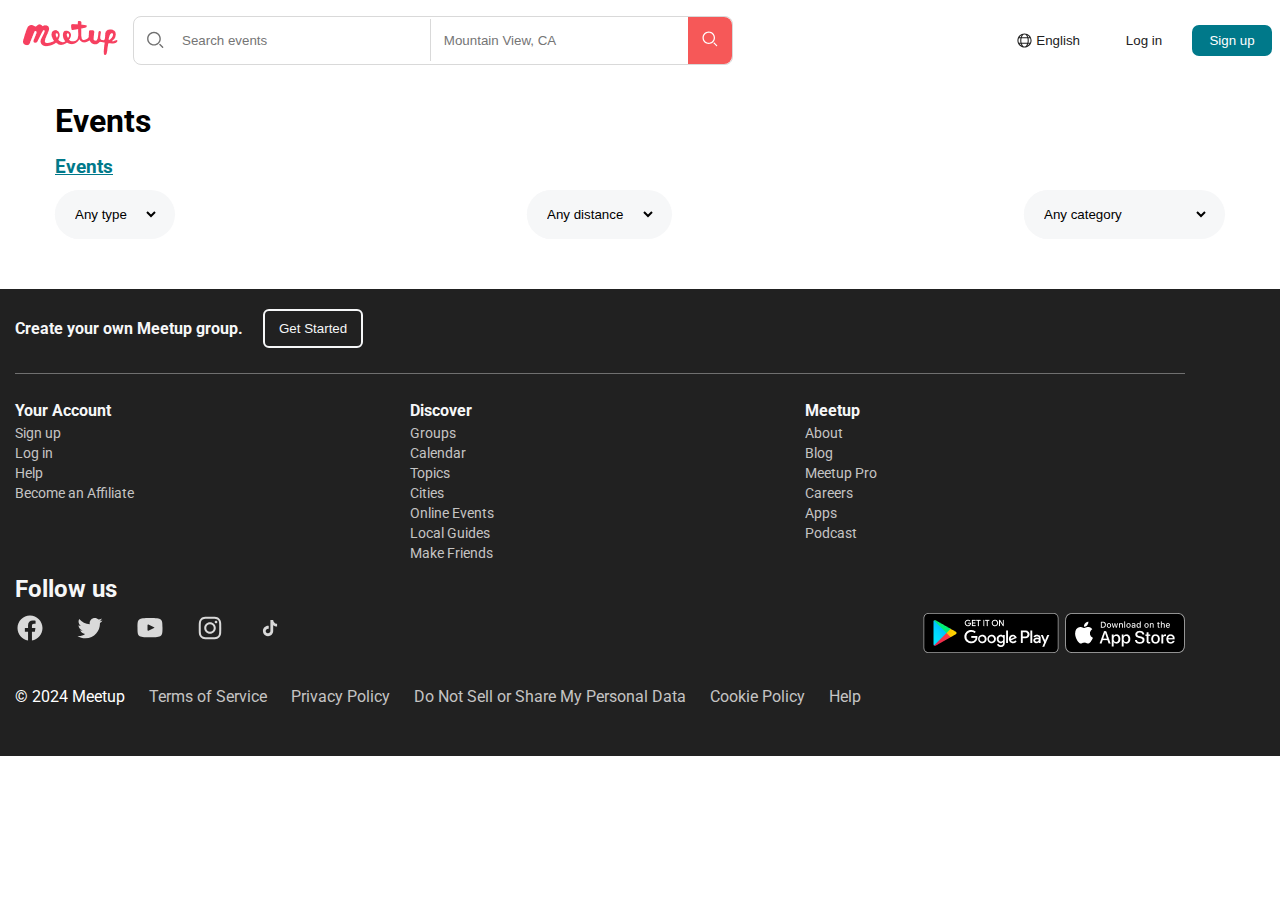
==== filterPage.html @ d98aa5af "filter page" ====
<!DOCTYPE html>
<html lang="en">
  <head>
    <meta charset="UTF-8" />
    <meta name="viewport" content="width=device-width, initial-scale=1.0" />

    <link rel="stylesheet" type="text/css" href="styles/style.css" />

    <link rel="preconnect" href="https://fonts.googleapis.com" />
    <link rel="preconnect" href="https://fonts.gstatic.com" crossorigin />
    <link
      href="https://fonts.googleapis.com/css2?family=Roboto:ital,wght@0,100;0,300;0,400;0,500;0,700;0,900;1,100;1,300;1,400;1,500;1,700;1,900&display=swap"
      rel="stylesheet"
    />

    <title>Event filtering</title>
  </head>
  <body>
    <header>
      <a href="./index.html" class="logo">
        <img src="./assets/img/logo.png" alt="logo" />
      </a>

      <div class="container-button">
        <button class="language" type="button">
          <img src="./assets/img/eng.svg" alt="Eng" />English
        </button>
        <button class="log-in" type="button">Log in</button>
        <button class="sing-up" type="button">Sign up</button>
      </div>

      <form class="search-form header-form">
        <img class="search-logo" src="./assets/img/search.svg" alt="search" />
        <input
          class="search-events"
          type="search"
          placeholder="Search events"
        />
        <input
          class="mountain-view"
          type="search"
          placeholder="Mountain View, CA"
        />
        <button class="btn-search-submit" type="submit">
          <img src="./assets/img/w-logo-search.svg" alt="search" />
        </button>
      </form>
    </header>

    <div class="container-content">
      <h1 class="events-header">Events</h1>
      <h3 class="sub-events-header">Events</h3>
      <div class="seleckt-container">
        <div class="select-wrap">
          <select name="type">
            <option value="option1" selected>Any type</option>
            <option value="option2">Online</option>
            <option value="option3">Offline</option>
          </select>
        </div>
        <div class="select-wrap">
          <select name="distance">
            <option value="option1" selected>Any distance</option>
            <option value="option2">5 km</option>
            <option value="option3">10 km</option>
            <option value="option3">15 km</option>
            <option value="option3">25 km</option>
            <option value="option3">50 km</option>
            <option value="option3">75 km</option>
            <option value="option3">100 km</option>
          </select>
        </div>
        <div class="select-wrap">
          <select name="category">
            <option value="option1" selected>Any category</option>
            <option value="option2">Social Activities</option>
            <option value="option3">Hobbies and Passions</option>
            <option value="option3">Health and Wellbeing</option>
            <option value="option3">Business</option>
            <option value="option3">Technology</option>
            <option value="option3">Art and Culture</option>
            <option value="option3">Games</option>
          </select>
        </div>
      </div>
      <div class="container-event"></div>
    </div>

    <footer class="container-footer">
      <div class="container-content">
        <div class="footer-header">
          <h2>Create your own Meetup group.</h2>
          <button>Get Started</button>
        </div>
        <div class="line"></div>
        <div class="links-container">
          <div class="group-links">
            <h4>Your Account</h4>
            <a href="!#">Sign up</a>
            <a href="!#">Log in</a>
            <a href="!#">Help</a>
            <a href="!#">Become an Affiliate</a>
          </div>
          <div class="group-links">
            <h4>Discover</h4>
            <a href="!#">Groups</a>
            <a href="!#">Calendar</a>
            <a href="!#">Topics</a>
            <a href="!#">Cities</a>
            <a href="!#">Online Events</a>
            <a href="!#">Local Guides</a>
            <a href="!#">Make Friends</a>
          </div>
          <div class="group-links">
            <h4>Meetup</h4>
            <a href="!#">About</a>
            <a href="!#">Blog</a>
            <a href="!#">Meetup Pro</a>
            <a href="!#">Careers</a>
            <a href="!#">Apps</a>
            <a href="!#">Podcast</a>
          </div>
        </div>
        <h2 class="header-follow-uns">Follow us</h2>
        <div class="follow-container">
          <div class="icon-container">
            <a href="!#"><img src="./assets/img/Facebook.svg" alt="icon" /></a>
            <a href="!#"><img src="./assets/img/Twitter.svg" alt="icon" /></a>
            <a href="!#"><img src="./assets/img/YouTube.svg" alt="icon" /></a>
            <a href="!#"><img src="./assets/img/Instagram.svg" alt="icon" /></a>
            <a href="!#"><img src="./assets/img/TikTok.svg" alt="icon" /></a>
          </div>
          <div class="app-container">
            <a href="!#"><img src="./assets/img/GooglePlay.png" alt="app" /></a>
            <a href="!#"
              ><img src="./assets/img/download_en-US.png" alt="app"
            /></a>
          </div>
        </div>
        <div class="links">
          <a href="!#">© 2024 Meetup</a>
          <a href="!#">Terms of Service</a>
          <a href="!#">Privacy Policy</a>
          <a href="!#">Do Not Sell or Share My Personal Data</a>
          <a href="!#">Cookie Policy</a>
          <a href="!#">Help</a>
        </div>
      </div>
    </footer>
    <script src="./scripts/filter.js"></script>
  </body>
</html>
---- styles/style.css ----
* {
  margin: 0;
  padding: 0;
  box-sizing: border-box;
}

body {
  display: flex;
  flex-direction: column;
  align-items: center;
  font-family: "Roboto", sans-serif;
}

/* HEADER */

header {
  width: 100%;
  max-width: 1520px;
  padding: 6px 8px;
  display: flex;
  flex-wrap: wrap;
  align-items: center;
  row-gap: 16px;

  @media (width >= 768px) {
    flex-wrap: nowrap;
  }
}

.logo {
  padding-left: 24px;
  img {
    width: auto;
    height: auto;
    max-width: 100px;
    max-height: 35px;
  }

  @media (width >= 768px) {
    order: -2;
    padding: 15px;
  }
}

.search-form {
  border: 1px solid #d9d9d9;
  border-radius: 8px;

  .search-logo {
    padding: 0 10px;
  }
}

.header-form {
  display: flex;
  align-items: center;
  justify-content: space-between;
  flex-basis: 100%;

  @media (width >= 768px) {
    flex-basis: auto;
    width: 100%;
    max-width: 600px;
    order: -1;

    .mountain-view {
      display: block;
      padding-left: 13px;
    }
  }
}

.search-events,
.mountain-view {
  width: 100%;
  outline: none;
  border: none;
  color: #707070;

  height: 42px;
  border-radius: 8px;
  @media (width >= 768px) {
    max-width: 300px;
    padding: 0 5px;
  }
}

.mountain-view {
  display: none;
  border-left: 1px solid #d9d9d9;
  border-radius: 0;
}

.btn-search-submit {
  aspect-ratio: 1;
  background-color: #f65858;
  border: none;
  border-top-right-radius: 8px;
  border-bottom-right-radius: 8px;
  padding: 14px;
  cursor: pointer;
}

.container-button {
  display: flex;
  align-items: center;
  margin-left: auto;
  column-gap: 8px;

  button {
    border: none;
    background-color: #ffffff;
    color: #212121;
    padding: 5px 10px;
    min-width: 80px;
    cursor: pointer;
    @media (width >= 768px) {
      padding: 8px 16px;
    }
  }
  .language {
    display: flex;
    align-items: center;
    img {
      width: 17px;
      height: 17px;
      margin-right: 3px;
    }
  }
  .sing-up {
    background-color: #00798a;
    color: #ffffff;
    border-radius: 7px;
  }
}

/* CONTENT */

.container-content {
  padding: 0 15px;
  max-width: 1200px;
  display: flex;
  flex-direction: column;
  align-items: center;
  margin-bottom: 50px;
  width: 100%;
}

.uns-info {
  margin-top: 30px;
  display: flex;
  flex-direction: column;
  align-items: center;
  row-gap: 10px;
  margin-bottom: 50px;
  .info-container {
    & > h1 {
      font-size: 25px;
    }
    & > p {
      margin-top: 10px;
      font-size: 12px;
      line-height: 24px;
    }

    & > button {
      display: none;
      background-color: #00798a;
      color: #ffffff;
      border-radius: 7px;
      padding: 8px 16px;
      border: none;
      max-width: 130px;
      cursor: pointer;
    }
  }

  & > img {
    max-width: 215px;
  }

  @media (width >= 768px) {
    flex-direction: row;
    column-gap: 50px;
    & > img {
      max-width: 400px;
    }
    .info-container {
      display: flex;
      flex-direction: column;
      max-width: 600px;
      row-gap: 24px;

      & > h1 {
        font-size: 42px;
      }
      & > p {
        margin-top: 10px;
        font-size: 12px;
        line-height: 24px;
      }

      & > button {
        display: block;
      }
    }
  }
}

.offline-events {
  margin-top: 30px;
  width: 100%;
  margin-bottom: 50px;

  .header-selection {
    display: flex;
    align-items: center;

    & > h2 {
      font-size: 20px;
      @media (width >= 768px) {
        font-size: 28px;
      }
    }

    & > form {
      padding-left: 4px;
      display: flex;
      align-items: center;

      & > input {
        padding: 8px 14px;
        outline-style: none;
        background-color: rgba(151, 202, 209, 0.12);
        border: none;
        border-top-left-radius: 6px;
        border-bottom-left-radius: 6px;
      }

      & > input::placeholder {
        color: #00798a;
        font-size: 14px;
        @media (width >= 768px) {
          font-size: 20px;
        }
      }

      .btn-search-section {
        aspect-ratio: 1;
        background-color: rgba(151, 202, 209, 0.12);
        border: none;
        border-top-right-radius: 6px;
        border-bottom-right-radius: 6px;
        padding: 8px;
        cursor: pointer;
      }
    }
  }

  .container-event {
    display: grid;
    grid-template-columns: repeat(auto-fit, minmax(370px, 1fr));
    margin-top: 10px;
    grid-gap: 20px;

    @media (width >= 768px) {
      grid-template-columns: repeat(4, 1fr);
    }
  }
}
.event-card {
  border-top: 1px solid #d9d9d9;
  padding: 10px 0;
  overflow: hidden;
  display: flex;
  align-items: center;
  @media (width >= 768px) {
    flex-direction: column;
    border: none;
  }
}

.event-card img {
  height: 80px;
  object-fit: cover;
  @media (width >= 768px) {
    width: 100%;
    height: 100%;
  }
}

.event-info {
  padding: 15px;
  @media (width >= 768px) {
    display: flex;
    flex-direction: column;
  }
}

.event-date {
  font-weight: bold;
  margin-bottom: 5px;
  color: #7c6f50;
  font-size: 9px;
  text-transform: uppercase;
  line-height: 13px;

  @media (width >= 768px) {
    font-size: 14px;
    display: flex;
    align-items: center;
  }

  img {
    order: -1;
    @media (width >= 768px) {
      width: 16px;
      margin-right: 5px;
    }
  }
}

.event-title {
  font-size: 10px;
  margin-bottom: 10px;
  color: #212121;
  @media (width >= 768px) {
    order: -2;
    font-size: 20px;
    font-weight: bold;
  }
}

.event-type {
  display: flex;
  @media (width >= 768px) {
    display: none;
  }
  & > img {
    order: -1;
    width: 10px;
    height: 10px;
    margin-right: 3px;
  }
}

.event-details {
  @media (width >= 768px) {
    order: -1;
    font-size: 14px;
  }
}

.event-wraps {
  display: none;

  @media (width >= 768px) {
    font-size: 14px;
    display: flex;
    align-items: center;
    column-gap: 20px;
  }

  img {
    order: -1;
    @media (width >= 768px) {
      width: 16px;
      margin-right: 5px;
    }
  }

  p {
    display: flex;
  }
}

.event-details,
.event-type,
.event-attendees {
  margin-bottom: 5px;
  color: #707070;
  font-size: 9px;
}

.event-count {
  color: #707070;
  font-size: 9px;
  text-align: center;
  border: none;
  background-color: #ffffff;
  cursor: pointer;
  @media (width >= 768px) {
    display: none;
  }
}

.online-events {
  margin-top: 30px;
  width: 100%;
  margin-bottom: 50px;

  .header-selection {
    display: flex;
    justify-content: space-between;
    align-items: center;
    & > h2 {
      font-size: 20px;
      @media (width >= 768px) {
        font-size: 28px;
      }
    }
  }

  .container-event-online {
    display: grid;
    grid-template-columns: repeat(auto-fit, minmax(370px, 1fr));
    grid-gap: 20px;
    margin-top: 10px;
    @media (width >= 768px) {
      grid-template-columns: repeat(4, 1fr);
    }
  }
}
.see-all-events-btn-online-events {
  display: none;
  border: none;
  background-color: #ffffff;
  padding: 4px 8px;
  cursor: pointer;
  color: #00798a;

  @media (width >= 768px) {
    display: block;
  }
}

.see-all-events-btn-offline-events {
  display: none;
  border: none;
  background-color: #ffffff;
  padding: 4px 8px;
  cursor: pointer;
  color: #00798a;
  margin-left: auto;
  @media (width >= 768px) {
    display: block;
  }
}

.join-uns {
  background-color: rgba(151, 202, 209, 0.08);
  width: 100%;
  display: flex;
  flex-direction: column;
  align-items: center;
  margin-bottom: 50px;

  h2 {
    font-size: 20px;
    margin-top: 16px;
    width: 100%;
    margin-left: 15px;
  }

  img {
    max-width: 240px;
  }

  .text-wrap {
    display: flex;
    flex-direction: column;
    align-items: center;

    p {
      font-size: 12px;
      line-height: 24px;
      margin-bottom: 20px;
      margin-top: 7px;
    }

    @media (width >= 768px) {
      align-items: flex-start;
    }
  }

  @media (width >= 768px) {
    max-width: 1200px;
  }
}

.cont-cont-join-uns {
  display: flex;
  flex-direction: column;
  align-items: center;
  justify-content: space-between;
  margin-bottom: 20px;
  width: 100%;

  @media (width >= 768px) {
    flex-direction: row-reverse;
  }
}

.join-uns-btn {
  background-color: #e32359;
  padding: 8px 67px;
  color: #ffffff;
  border: none;
  border-radius: 8px;
}

.icon-date {
  display: none;
  @media (width >= 768px) {
    display: block;
  }
}

.sub-header {
  width: 100%;
  margin-top: 15px;
  margin-bottom: 25px;
}

.categories {
  display: flex;
  column-gap: 23px;
  row-gap: 11px;
  flex-wrap: wrap;
  align-items: center;
  justify-content: center;
  margin-bottom: 30px;
  @media (width >= 768px) {
    column-gap: 12px;
  }

  .category {
    display: flex;
    align-items: center;
    flex-direction: column;
    justify-content: center;
    background-color: rgba(151, 202, 209, 0.08);
    width: 135px;
    height: 112px;

    img {
      width: 20px;
      height: 20px;
    }

    h4 {
      text-align: center;
      margin: 6px 15px 0 15px;
    }
  }
}

.info-section {
  color: #707070;
  font-size: 12px;
  width: 100%;
  margin-bottom: 10px;
}

.cities {
  display: flex;
  column-gap: 12px;
  row-gap: 11px;
  flex-wrap: wrap;
  align-items: center;
  justify-content: center;
  gap: 18px;
  margin-bottom: 30px;

  .city {
    display: flex;
    align-items: center;
    flex-direction: column;
    justify-content: center;

    &:last-child {
      display: none;
      @media (width >= 768px) {
        display: flex;
      }
    }

    h4 {
      text-align: center;
      margin: 6px 15px 0 15px;
      font-weight: bold;
      margin-top: 18px;
    }
  }
}

.info-cards {
  display: flex;
  gap: 12px;
  flex-wrap: wrap;
  width: 100%;
  justify-content: center;

  .info-card {
    display: flex;
    align-items: flex-start;
    width: 100%;
    max-width: 560px;
    padding: 15px;
    background-color: rgba(151, 202, 209, 0.08);

    .info-card-info {
      margin-left: 15px;
      padding-right: 30%;
      h4 {
        font-weight: bold;
        margin-bottom: 10px;
        font-size: 12px;
      }
      p {
        font-size: 12px;
        margin-bottom: 10px;
      }

      a {
        font-size: 12px;
        text-decoration: none;
        color: #00798a;
      }
    }
  }
}

.friendships {
  display: flex;
  gap: 12px;
  flex-wrap: wrap;
  width: 100%;
  margin-bottom: 50px;
  justify-content: center;

  .friendship-card {
    display: flex;
    flex-direction: column;
    margin-bottom: 15px;
    max-width: 380px;
    img {
      margin-bottom: 25px;
    }
    .friendship-card-info {
      padding-right: 30%;
      h3 {
        margin-bottom: 12px;
        line-height: 27px;
      }
      p {
        color: #707070;
        line-height: 23px;
        margin-bottom: 15px;
      }

      button {
        background-color: #fff;
        color: #00798a;
        border: none;
        padding: 10px;
        cursor: pointer;
      }
    }
  }
}

.container-footer {
  background-color: #212121;
  color: #f6f7f8;
  width: 100%;
  justify-content: center;
  display: flex;
  flex-direction: column;

  .footer-header {
    display: flex;
    width: 100%;
    margin-top: 20px;
    align-items: center;

    h2 {
      font-size: 16px;
    }

    button {
      border: 2px solid #f6f7f8;
      background-color: transparent;
      color: #f6f7f8;
      padding: 10px 14px;
      border-radius: 6px;
      white-space: nowrap;
      margin-left: 20px;
    }
  }

  .line {
    width: 100%;
    height: 1px;
    background-color: #707070;
    margin: 25px 0;
  }

  .links-container {
    display: flex;
    justify-content: space-between;
    width: 100%;
    margin-bottom: 12px;
    .group-links {
      display: flex;
      flex-direction: column;
      max-width: 380px;
      width: 100%;
      h4 {
        line-height: 24px;
      }

      a {
        color: #c5c4c4;
        text-decoration: none;
        line-height: 20px;
        cursor: pointer;
        font-size: 14px;
      }
    }
  }
  .header-follow-uns {
    width: 100%;
    margin-bottom: 10px;
  }

  .follow-container {
    width: 100%;
    font-weight: 400;
    margin-bottom: 30px;
    display: flex;
    justify-content: space-between;

    .icon-container {
      display: flex;
      column-gap: 30px;
      img {
        width: 30px;
        height: 30px;
      }
    }

    .app-container {
      display: none;
      @media (width >= 768px) {
        display: block;
      }
    }
  }

  .links {
    width: 100%;

    display: flex;
    column-gap: 24px;

    a {
      cursor: pointer;
      text-decoration: none;
      color: #fff;
    }

    a:not(:first-child) {
      color: #c5c4c4;
      display: none;
      @media (width >= 768px) {
        display: block;
      }
    }
  }
}

/* ==============================Page 2 ====================================== */
.events-header {
  width: 100%;
  margin-top: 22px;
}
.sub-events-header {
  margin-top: 16px;
  text-decoration: underline;
  color: #00798a;
  width: 100%;
  /* border-bottom: 2px solid #00798a; */
}
.select-wrap {
  background-color: #f6f7f8;
  padding-right: 16px;
  border-radius: 40px;
}

.seleckt-container {
  margin-top: 12px;
  display: flex;
  width: 100%;
  justify-content: space-between;

  select {
    background-color: #f6f7f8;
    border: none;
    border-radius: 40px;
    padding: 16px;
  }

  select:focus {
    outline: none;
  }

  select:focus option:checked {
    background-color: #212121;
    color: #fff;
    border: none;
  }
}
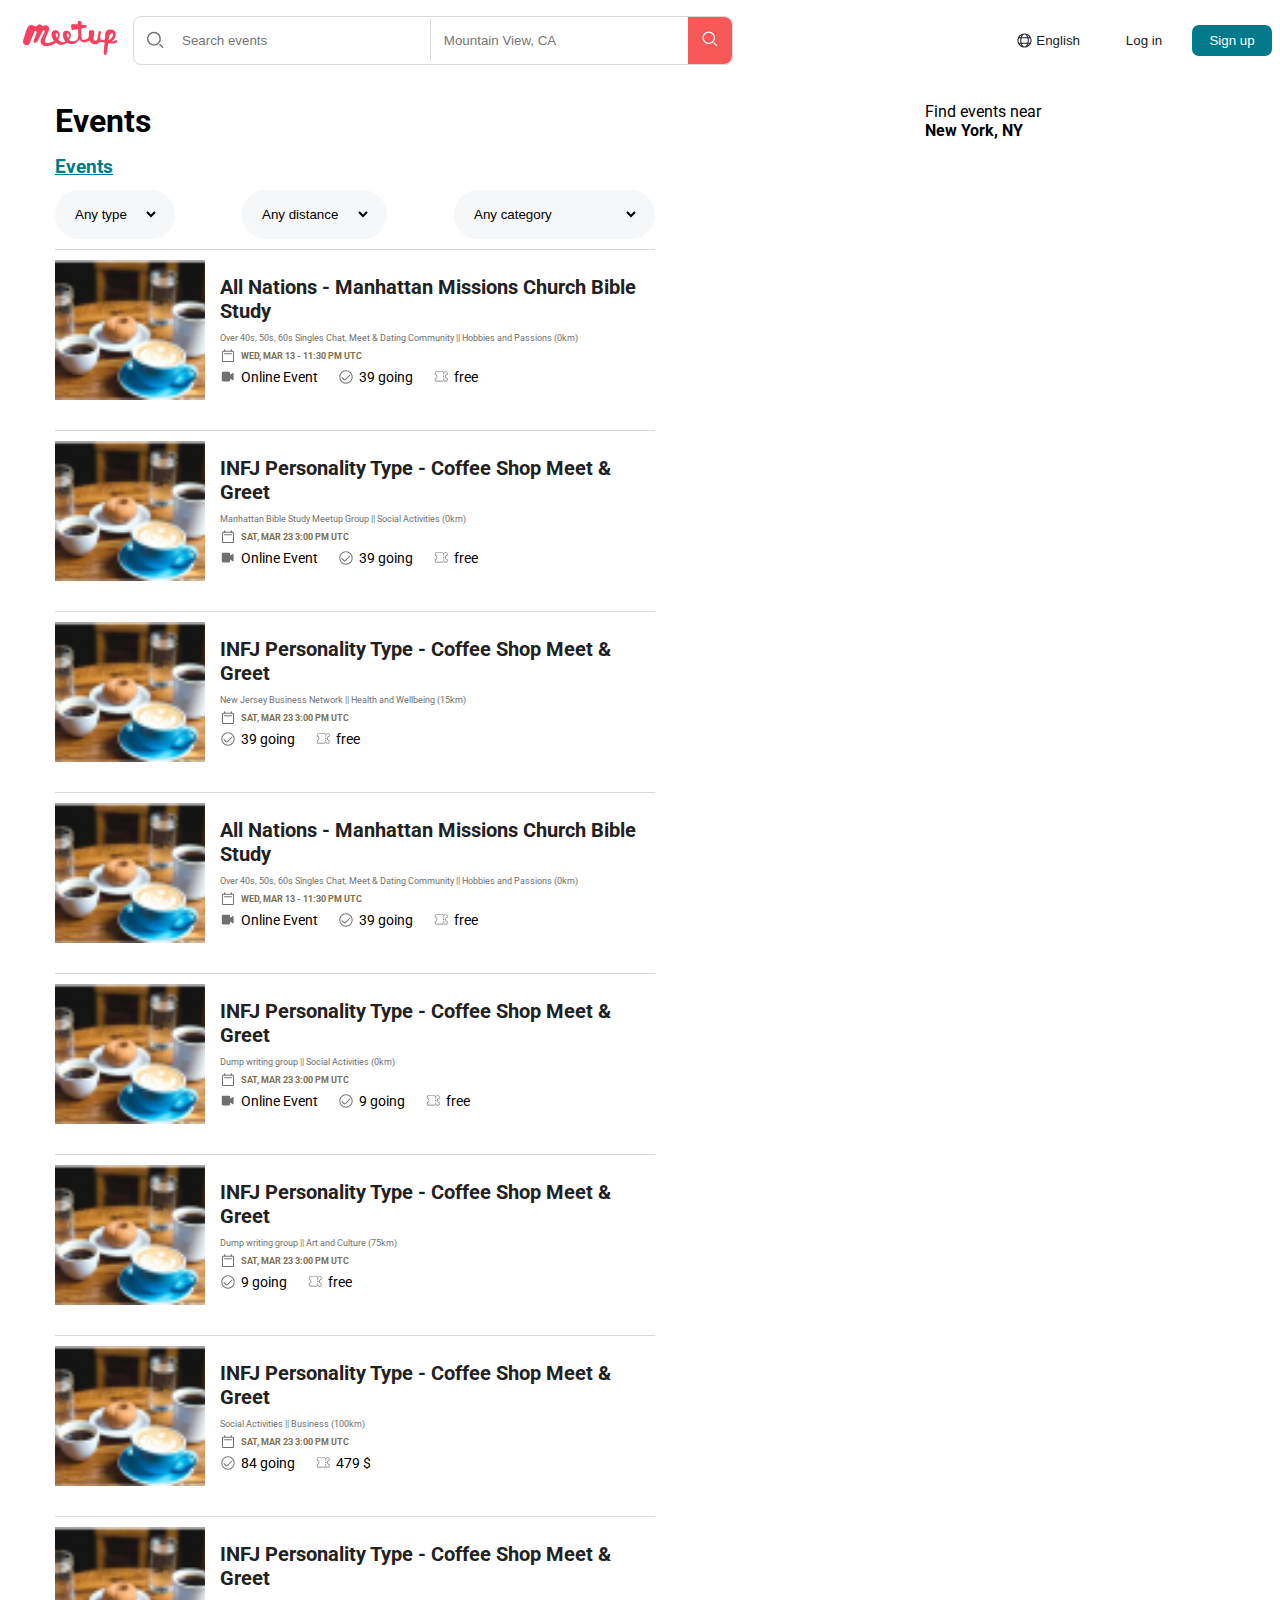
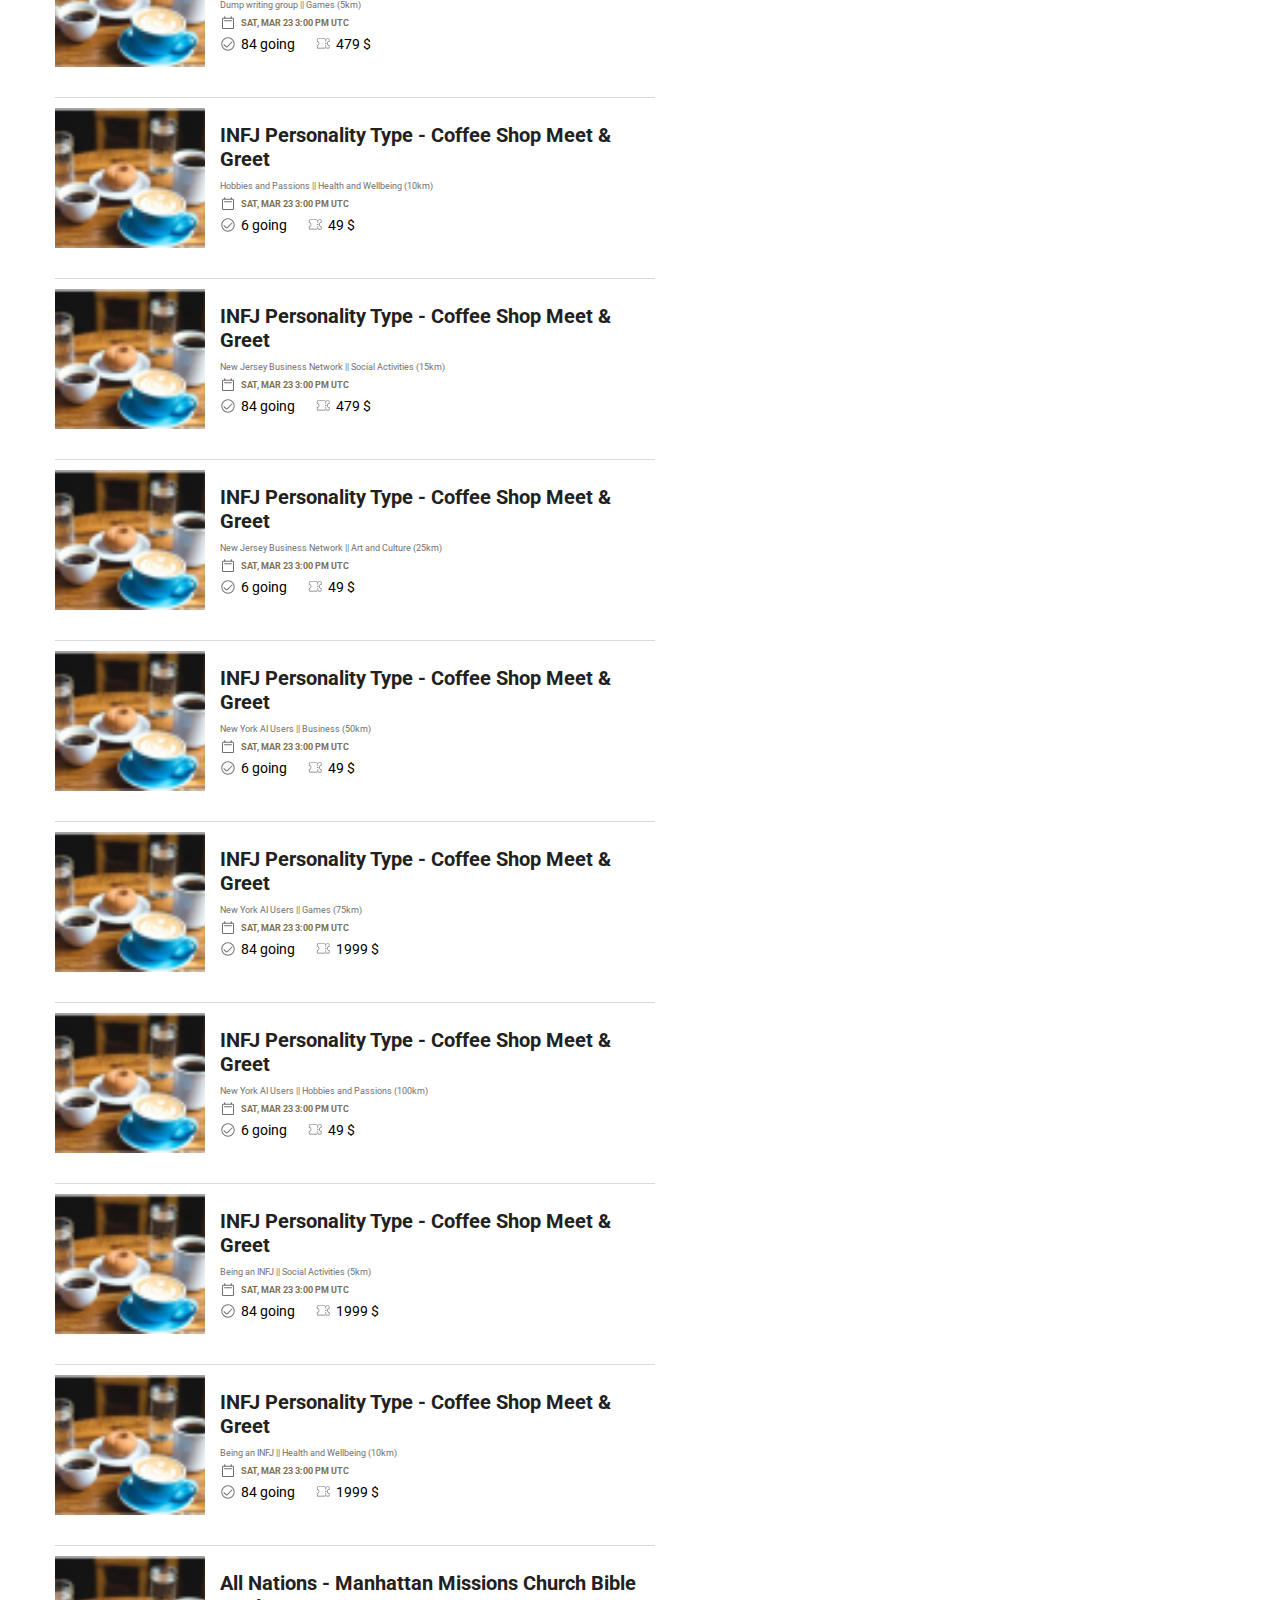
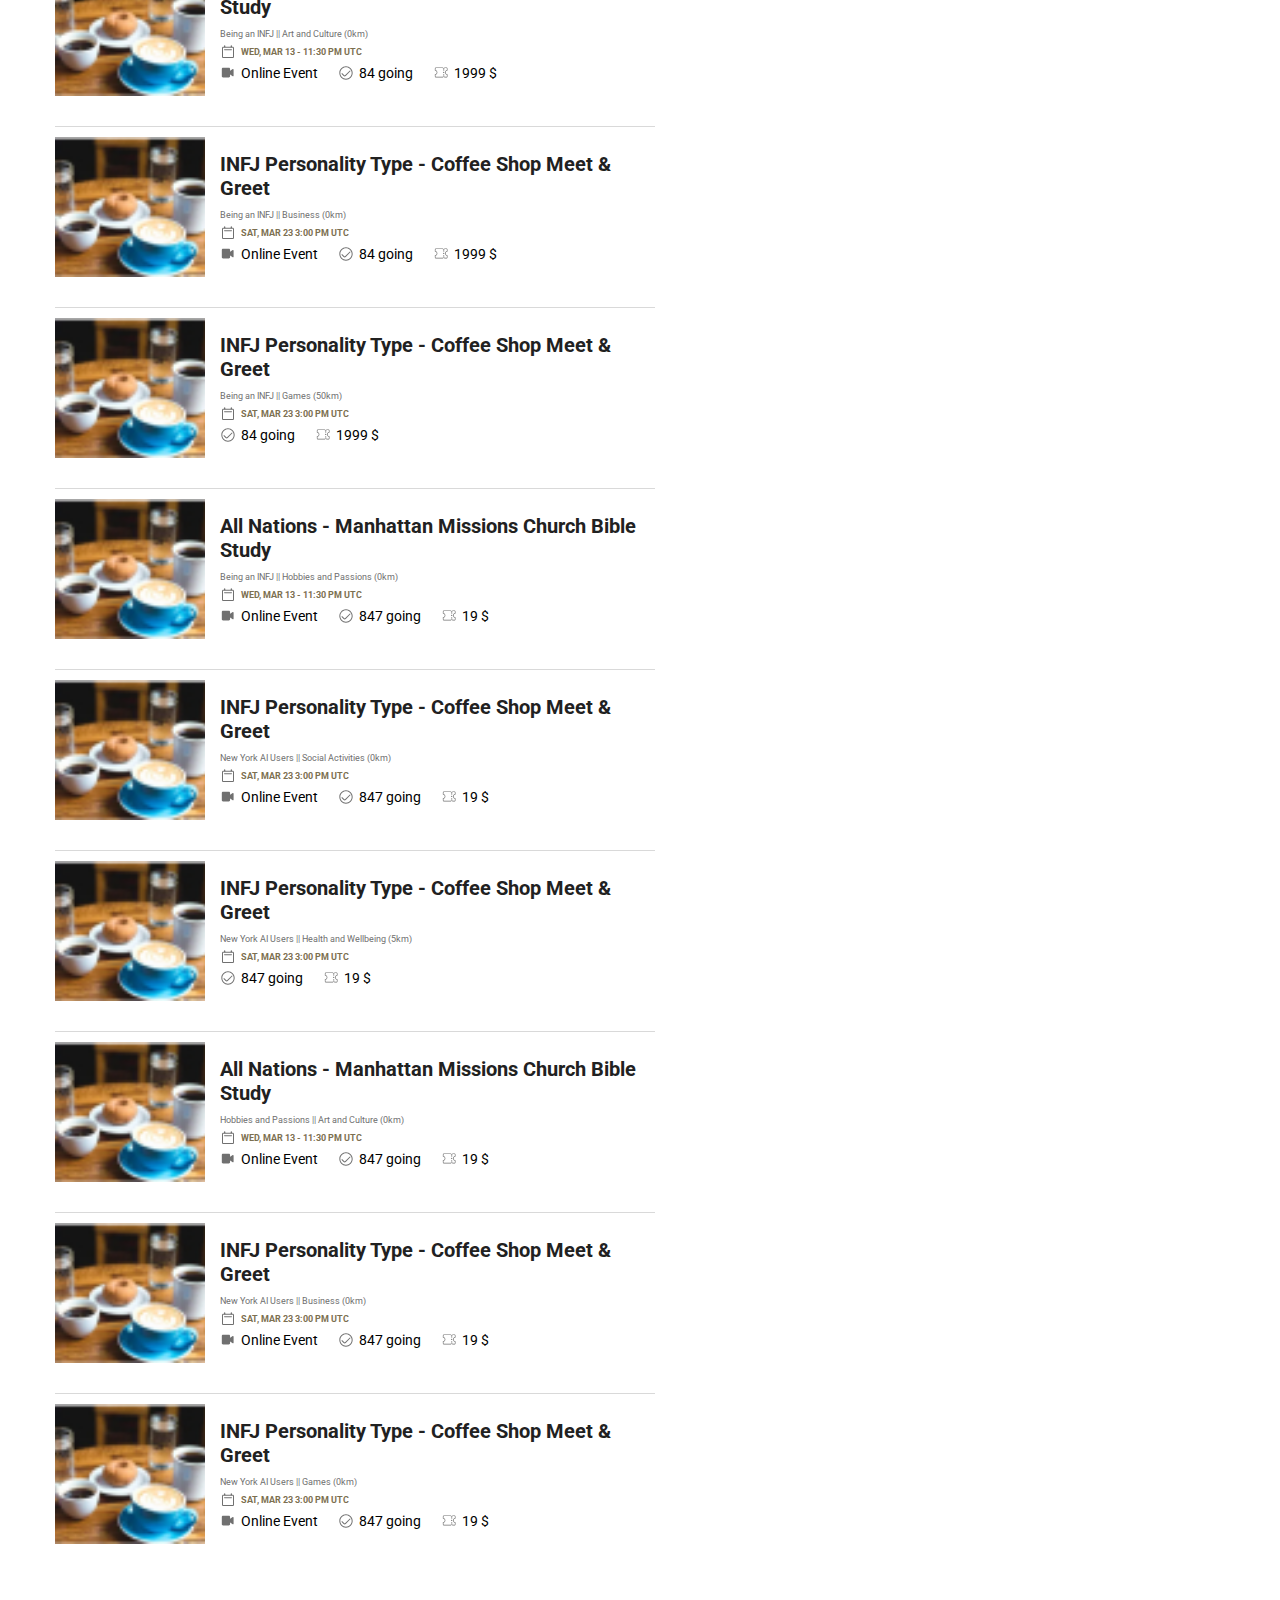
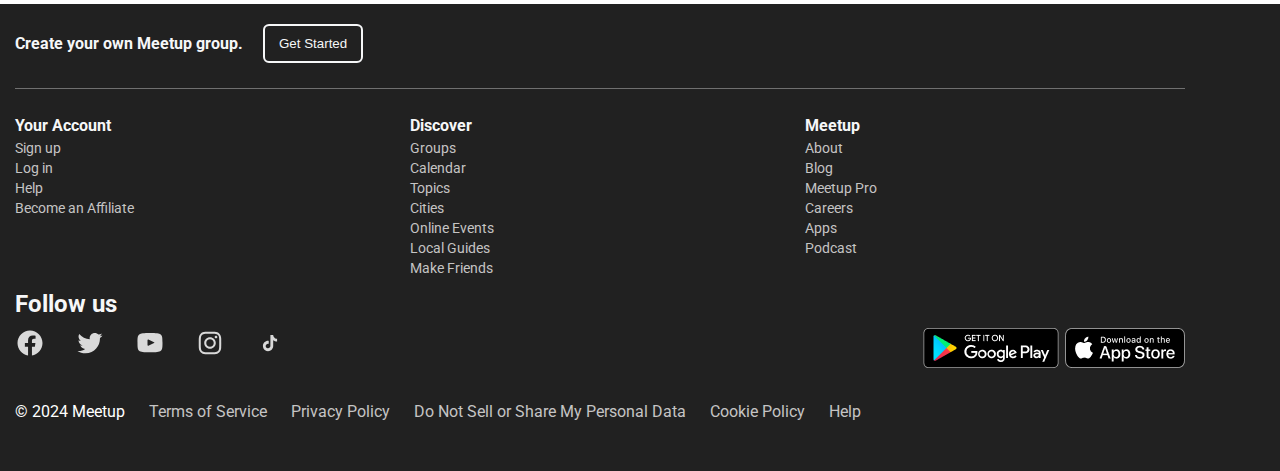
==== commit f68d24c2: "add all pages ang logik" ====
--- a/filterPage.html
+++ b/filterPage.html
@@ -47,43 +47,58 @@
       </form>
     </header>
 
-    <div class="container-content">
-      <h1 class="events-header">Events</h1>
-      <h3 class="sub-events-header">Events</h3>
-      <div class="seleckt-container">
-        <div class="select-wrap">
-          <select name="type">
-            <option value="option1" selected>Any type</option>
-            <option value="option2">Online</option>
-            <option value="option3">Offline</option>
-          </select>
+    <div class="container-content-filter">
+      <div class="filter-wrap">
+        <h1 class="events-header">Events</h1>
+        <h3 class="sub-events-header">Events</h3>
+        <div class="seleckt-container">
+          <div class="select-wrap">
+            <select class="type-select" name="type">
+              <option value="any" selected>Any type</option>
+              <option value="online">Online</option>
+              <option value="offline">Offline</option>
+            </select>
+          </div>
+          <div class="select-wrap">
+            <select class="distance-select" name="distance">
+              <option value="any" selected>Any distance</option>
+              <option value="5">5 km</option>
+              <option value="10">10 km</option>
+              <option value="15">15 km</option>
+              <option value="25">25 km</option>
+              <option value="50">50 km</option>
+              <option value="75">75 km</option>
+              <option value="100">100 km</option>
+            </select>
+          </div>
+          <div class="select-wrap">
+            <select class="category-select" name="category">
+              <option value="any" selected>Any category</option>
+              <option value="Social Activities">Social Activities</option>
+              <option value="Hobbies and Passions">Hobbies and Passions</option>
+              <option value="Health and Wellbeing">Health and Wellbeing</option>
+              <option value="Business">Business</option>
+              <option value="Technology">Technology</option>
+              <option value="Art and Culture">Art and Culture</option>
+              <option value="Games">Games</option>
+            </select>
+          </div>
         </div>
-        <div class="select-wrap">
-          <select name="distance">
-            <option value="option1" selected>Any distance</option>
-            <option value="option2">5 km</option>
-            <option value="option3">10 km</option>
-            <option value="option3">15 km</option>
-            <option value="option3">25 km</option>
-            <option value="option3">50 km</option>
-            <option value="option3">75 km</option>
-            <option value="option3">100 km</option>
-          </select>
-        </div>
-        <div class="select-wrap">
-          <select name="category">
-            <option value="option1" selected>Any category</option>
-            <option value="option2">Social Activities</option>
-            <option value="option3">Hobbies and Passions</option>
-            <option value="option3">Health and Wellbeing</option>
-            <option value="option3">Business</option>
-            <option value="option3">Technology</option>
-            <option value="option3">Art and Culture</option>
-            <option value="option3">Games</option>
-          </select>
-        </div>
+        <div class="container-event-filter"></div>
       </div>
-      <div class="container-event"></div>
+      <div class="map-wrap">
+        <p>Find events near</p>
+        <h4>New York, NY</h4>
+        <iframe
+          src="https://www.google.com/maps/embed?pb=!1m18!1m12!1m3!1d387194.0622570156!2d-74.30932678804535!3d40.69701928895477!2m3!1f0!2f0!3f0!3m2!1i1024!2i768!4f13.1!3m3!1m2!1s0x89c24fa5d33f083b%3A0xc80b8f06e177fe62!2z0J3RjNGOLdCZ0L7RgNC6LCDQodCo0JA!5e0!3m2!1sru!2sde!4v1721338155802!5m2!1sru!2sde"
+          width="300"
+          height="350"
+          style="border: 0"
+          allowfullscreen=""
+          loading="lazy"
+          referrerpolicy="no-referrer-when-downgrade"
+        ></iframe>
+      </div>
     </div>
 
     <footer class="container-footer">
--- a/styles/style.css
+++ b/styles/style.css
@@ -154,6 +154,10 @@
   row-gap: 10px;
   margin-bottom: 50px;
   .info-container {
+    display: flex;
+    flex-direction: column;
+    align-items: center;
+
     & > h1 {
       font-size: 25px;
     }
@@ -163,15 +167,19 @@
       line-height: 24px;
     }
 
-    & > button {
-      display: none;
-      background-color: #00798a;
-      color: #ffffff;
-      border-radius: 7px;
-      padding: 8px 16px;
-      border: none;
-      max-width: 130px;
-      cursor: pointer;
+    & > a {
+      /* display: none;*/
+      text-decoration: none;
+      & > button {
+        /* display: none; */
+        background-color: #00798a;
+        color: #ffffff;
+        border-radius: 7px;
+        padding: 8px 16px;
+        border: none;
+        max-width: 130px;
+        cursor: pointer;
+      }
     }
   }
 
@@ -182,12 +190,14 @@
   @media (width >= 768px) {
     flex-direction: row;
     column-gap: 50px;
+
     & > img {
       max-width: 400px;
     }
     .info-container {
       display: flex;
       flex-direction: column;
+      align-items: flex-start;
       max-width: 600px;
       row-gap: 24px;
 
@@ -200,8 +210,12 @@
         line-height: 24px;
       }
 
-      & > button {
+      & > a {
+        width: fit-content;
         display: block;
+        & > button {
+          display: block;
+        }
       }
     }
   }
@@ -284,6 +298,8 @@
   height: 80px;
   object-fit: cover;
   @media (width >= 768px) {
+    width: 270px;
+    height: 150px;
     width: 100%;
     height: 100%;
   }
@@ -781,6 +797,17 @@
 }
 
 /* ==============================Page 2 ====================================== */
+.container-content-filter {
+  padding: 0 15px;
+  max-width: 1200px;
+  display: flex;
+  margin-bottom: 50px;
+  width: 100%;
+  justify-content: space-between;
+}
+.filter-wrap {
+  max-width: 600px;
+}
 .events-header {
   width: 100%;
   margin-top: 22px;
@@ -821,3 +848,49 @@
     border: none;
   }
 }
+
+.container-event-filter {
+  display: grid;
+  grid-template-columns: repeat(auto-fit, minmax(370px, 1fr));
+  margin-top: 10px;
+  grid-gap: 20px;
+
+  & > .event-card {
+    border-top: 1px solid #d9d9d9;
+    padding: 10px 0;
+    overflow: hidden;
+    display: flex;
+    align-items: center;
+    flex-direction: row;
+
+    & > img {
+      max-width: 150px;
+    }
+
+    .event-info {
+      padding: 15px;
+    }
+
+    .event-date {
+      font-weight: bold;
+      margin-bottom: 5px;
+      color: #7c6f50;
+      font-size: 9px;
+      text-transform: uppercase;
+      line-height: 13px;
+
+      img {
+        order: -1;
+      }
+    }
+  }
+}
+
+.map-wrap {
+  display: none;
+  @media (width >= 768px) {
+    display: block;
+    margin-top: 22px;
+    max-width: 350px;
+  }
+}
